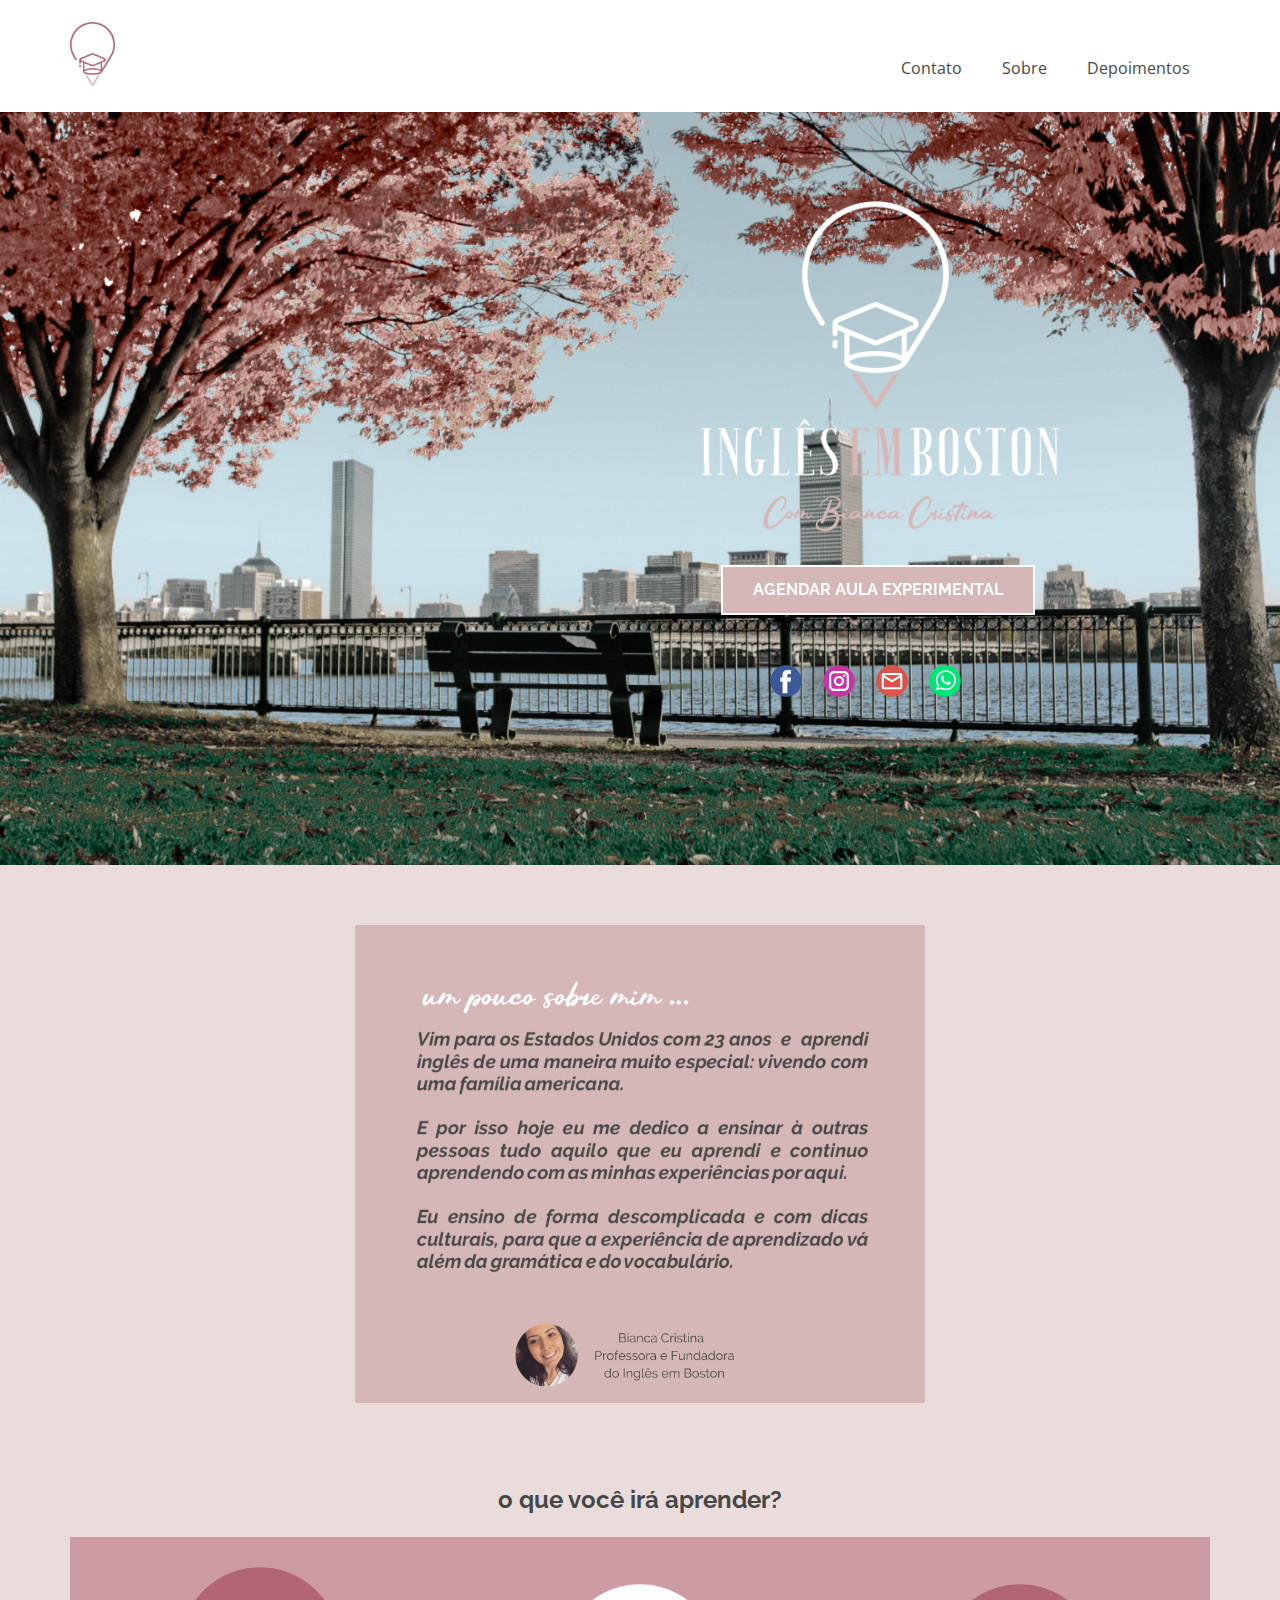
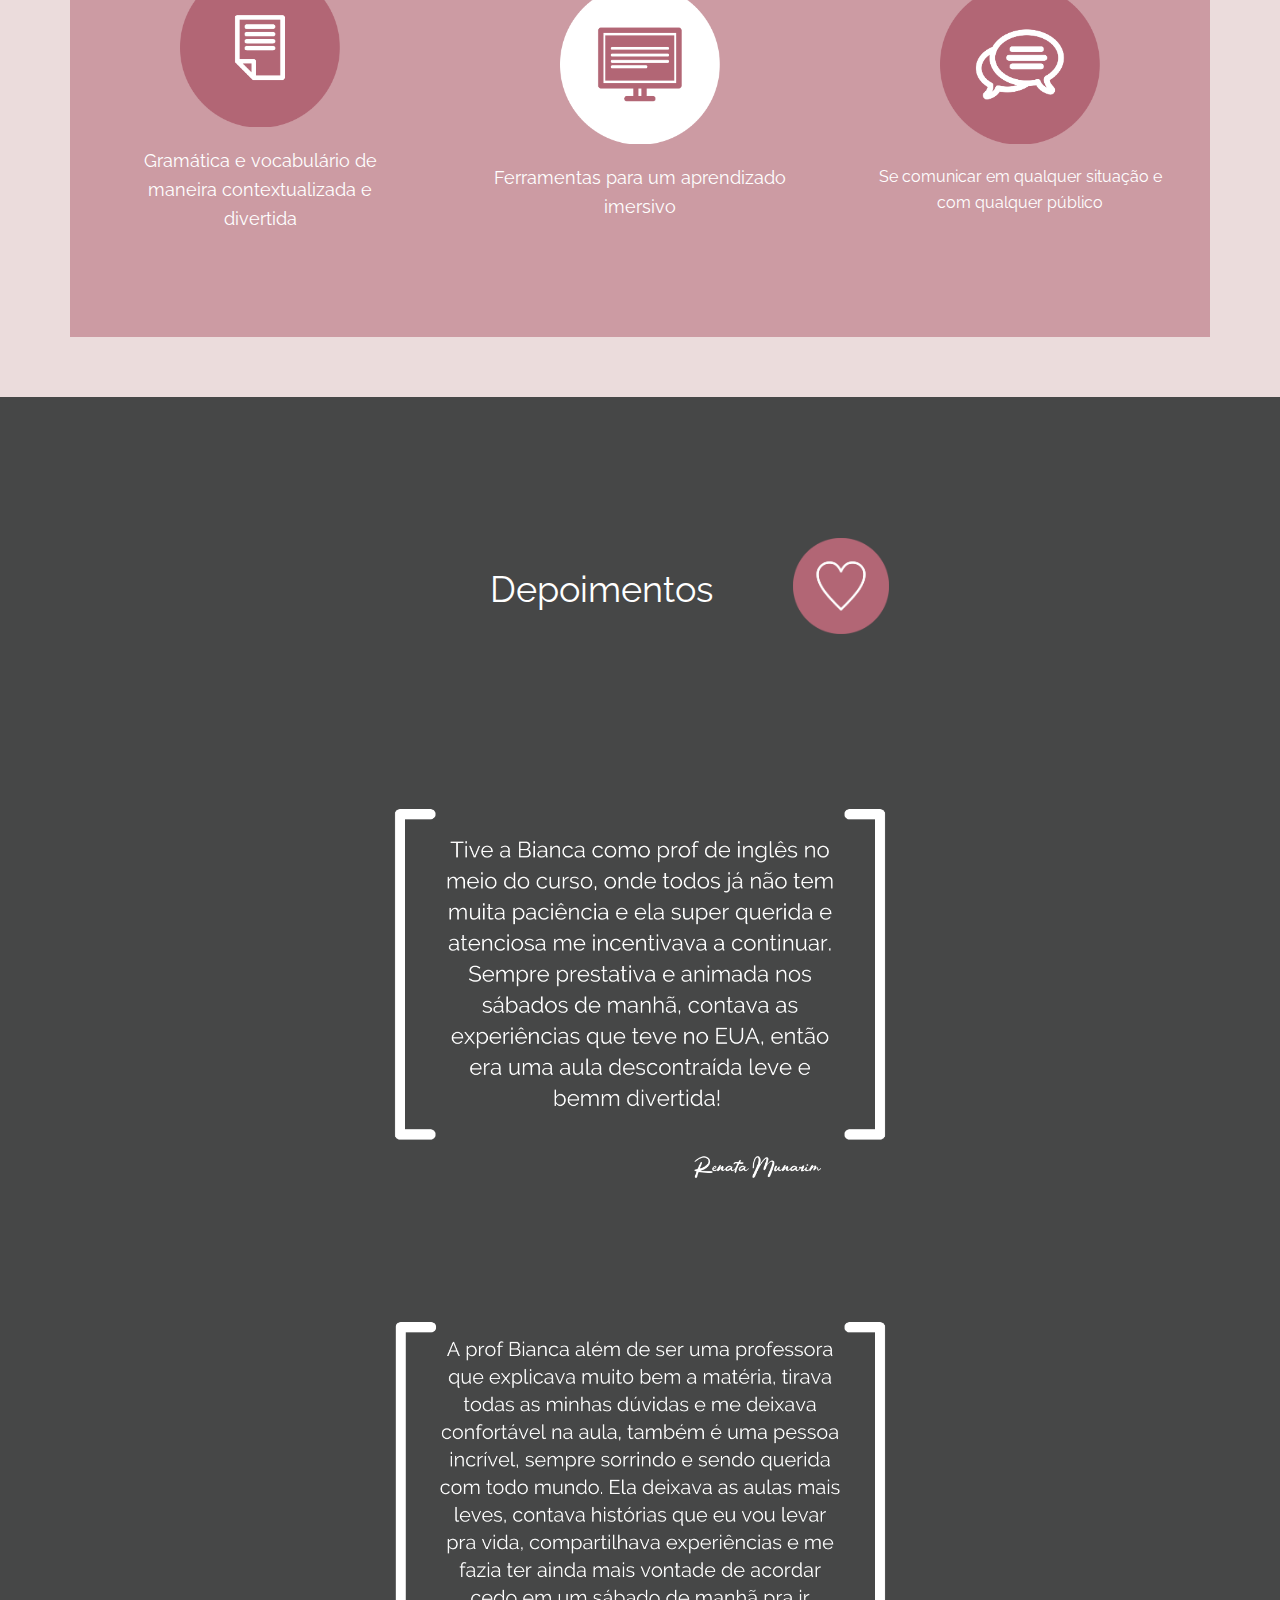
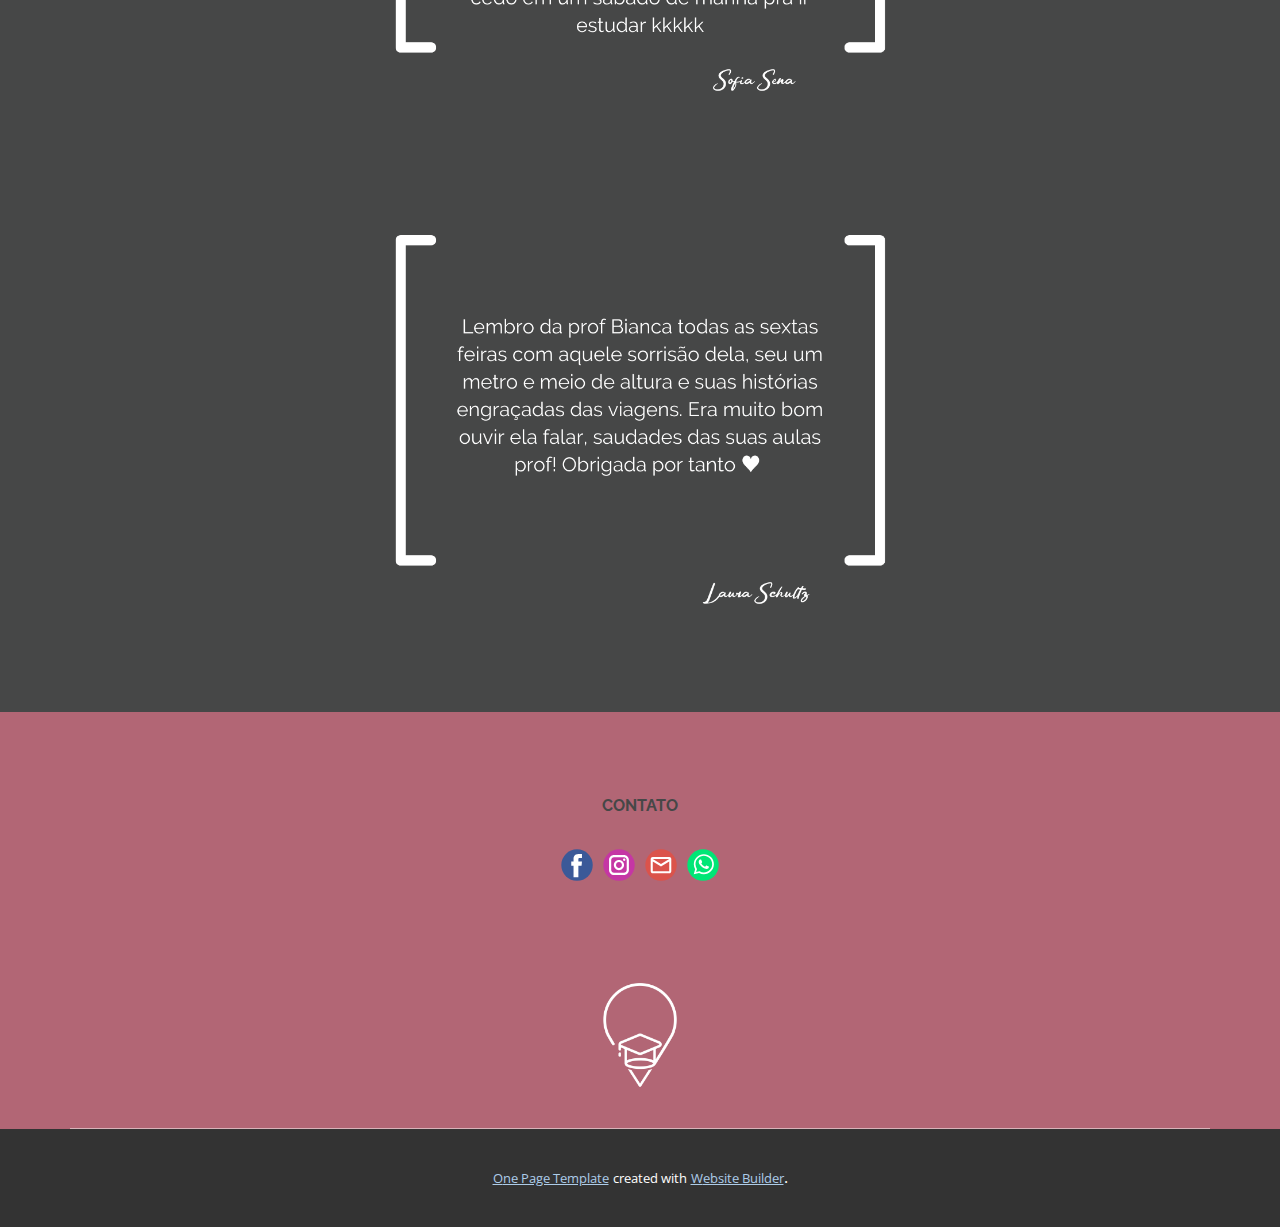
==== Inglês-em-Boston.html @ cba575ed "Add files via upload" ====
<!DOCTYPE html>
<html style="font-size: 16px;">
  <head>
    <meta name="viewport" content="width=device-width, initial-scale=1.0">
    <meta charset="utf-8">
    <meta name="keywords" content="">
    <meta name="description" content="">
    <meta name="page_type" content="np-template-header-footer-from-plugin">
    <title>Inglês em Boston</title>
    <link rel="stylesheet" href="nicepage.css" media="screen">
<link rel="stylesheet" href="Inglês-em-Boston.css" media="screen">
    <script class="u-script" type="text/javascript" src="jquery.js" defer=""></script>
    <script class="u-script" type="text/javascript" src="nicepage.js" defer=""></script>
    <meta name="generator" content="Nicepage 3.14.1, nicepage.com">
    <link id="u-theme-google-font" rel="stylesheet" href="https://fonts.googleapis.com/css?family=Roboto:100,100i,300,300i,400,400i,500,500i,700,700i,900,900i|Open+Sans:300,300i,400,400i,600,600i,700,700i,800,800i">
    <link id="u-page-google-font" rel="stylesheet" href="https://fonts.googleapis.com/css?family=Raleway:100,100i,200,200i,300,300i,400,400i,500,500i,600,600i,700,700i,800,800i,900,900i">
    
    
    
    
    
    
    
    <script type="application/ld+json">{
		"@context": "http://schema.org",
		"@type": "Organization",
		"name": "Site3",
		"url": "index.html",
		"logo": "images/smbolo04.png"
}</script>
    <meta property="og:title" content="Inglês em Boston">
    <meta property="og:type" content="website">
    <meta name="theme-color" content="#478ac9">
    <link rel="canonical" href="index.html">
    <meta property="og:url" content="index.html">
  </head>
  <body class="u-body u-white"><header class="u-clearfix u-header u-header" id="sec-5a11"><div class="u-clearfix u-sheet u-sheet-1">
        <a href="https://nicepage.com" class="u-image u-logo u-image-1" data-image-width="251" data-image-height="354">
          <img src="images/smbolo04.png" class="u-logo-image u-logo-image-1" data-image-width="64">
        </a>
        <nav class="u-menu u-menu-dropdown u-offcanvas u-menu-1">
          <div class="menu-collapse" style="font-size: 1rem; letter-spacing: 0px;">
            <a class="u-button-style u-custom-left-right-menu-spacing u-custom-padding-bottom u-custom-text-active-color u-custom-text-color u-custom-text-hover-color u-custom-top-bottom-menu-spacing u-nav-link u-text-active-palette-1-base u-text-hover-palette-2-base" href="#">
              <svg><use xmlns:xlink="http://www.w3.org/1999/xlink" xlink:href="#menu-hamburger"></use></svg>
              <svg version="1.1" xmlns="http://www.w3.org/2000/svg" xmlns:xlink="http://www.w3.org/1999/xlink"><defs><symbol id="menu-hamburger" viewBox="0 0 16 16" style="width: 16px; height: 16px;"><rect y="1" width="16" height="2"></rect><rect y="7" width="16" height="2"></rect><rect y="13" width="16" height="2"></rect>
</symbol>
</defs></svg>
            </a>
          </div>
          <div class="u-custom-menu u-nav-container">
            <ul class="u-nav u-unstyled u-nav-1"><li class="u-nav-item"><a class="u-button-style u-nav-link u-text-active-custom-color-2 u-text-custom-color-4 u-text-hover-custom-color-2" href="Inglês-em-Boston.html#sec-9903" data-page-id="558525818" style="padding: 10px 20px;">Contato</a>
</li><li class="u-nav-item"><a class="u-button-style u-nav-link u-text-active-custom-color-2 u-text-custom-color-4 u-text-hover-custom-color-2" href="Inglês-em-Boston.html#sec-9abc" data-page-id="558525818" style="padding: 10px 20px;">Sobre</a>
</li><li class="u-nav-item"><a class="u-button-style u-nav-link u-text-active-custom-color-2 u-text-custom-color-4 u-text-hover-custom-color-2" href="Inglês-em-Boston.html#sec-7687" data-page-id="558525818" style="padding: 10px 20px;">Depoimentos</a>
</li></ul>
          </div>
          <div class="u-custom-menu u-nav-container-collapse">
            <div class="u-black u-container-style u-inner-container-layout u-opacity u-opacity-95 u-sidenav">
              <div class="u-sidenav-overflow">
                <div class="u-menu-close"></div>
                <ul class="u-align-center u-nav u-popupmenu-items u-unstyled u-nav-2"><li class="u-nav-item"><a class="u-button-style u-nav-link" href="Inglês-em-Boston.html#sec-9903" data-page-id="558525818" style="padding: 10px 20px;">Contato</a>
</li><li class="u-nav-item"><a class="u-button-style u-nav-link" href="Inglês-em-Boston.html#sec-9abc" data-page-id="558525818" style="padding: 10px 20px;">Sobre</a>
</li><li class="u-nav-item"><a class="u-button-style u-nav-link" href="Inglês-em-Boston.html#sec-7687" data-page-id="558525818" style="padding: 10px 20px;">Depoimentos</a>
</li></ul>
              </div>
            </div>
            <div class="u-black u-menu-overlay u-opacity u-opacity-70"></div>
          </div>
        </nav>
      </div></header>
    <section class="u-align-left u-clearfix u-image u-section-1" id="sec-4886" data-image-width="1600" data-image-height="900">
      <div class="u-clearfix u-sheet u-sheet-1">
        <div class="u-clearfix u-layout-wrap u-layout-wrap-1">
          <div class="u-layout">
            <div class="u-layout-col">
              <div class="u-container-style u-layout-cell u-size-30 u-layout-cell-1">
                <div class="u-container-layout u-container-layout-1">
                  <img src="images/logo04.png" alt="" class="u-image u-image-default u-image-1" data-image-width="764" data-image-height="702">
                </div>
              </div>
              <div class="u-container-style u-layout-cell u-size-30 u-layout-cell-2">
                <div class="u-container-layout u-valign-top u-container-layout-2">
                  <a href="https://nicepage.com/k/clothing-store-website-templates" class="u-border-2 u-border-white u-btn u-button-style u-custom-color-3 u-custom-font u-font-raleway u-hover-custom-color-2 u-text-body-alt-color u-text-hover-white u-btn-1" data-animation-name="bounceIn" data-animation-duration="1000" data-animation-delay="0" data-animation-direction="">Agendar aula experimental</a>
                  <div class="u-social-icons u-spacing-21 u-social-icons-1">
                    <a class="u-social-url" title="facebook" target="_blank" href="https://www.facebook.com/Ingl%C3%AAs-em-Boston-107835641456613"><span class="u-icon u-icon-circle u-social-facebook u-social-icon u-icon-1"><svg class="u-svg-link" preserveAspectRatio="xMidYMin slice" viewBox="0 0 112 112" style=""><use xmlns:xlink="http://www.w3.org/1999/xlink" xlink:href="#svg-4a64"></use></svg><svg class="u-svg-content" viewBox="0 0 112 112" x="0" y="0" id="svg-4a64"><circle fill="currentColor" cx="56.1" cy="56.1" r="55"></circle><path fill="#FFFFFF" d="M73.5,31.6h-9.1c-1.4,0-3.6,0.8-3.6,3.9v8.5h12.6L72,58.3H60.8v40.8H43.9V58.3h-8V43.9h8v-9.2
            c0-6.7,3.1-17,17-17h12.5v13.9H73.5z"></path></svg></span>
                    </a>
                    <a class="u-social-url" target="_blank" title="Instagram" href="https://www.instagram.com/inglesemboston/"><span class="u-icon u-icon-circle u-social-icon u-social-instagram u-icon-2"><svg class="u-svg-link" preserveAspectRatio="xMidYMin slice" viewBox="0 0 112 112" style=""><use xmlns:xlink="http://www.w3.org/1999/xlink" xlink:href="#svg-e902"></use></svg><svg class="u-svg-content" viewBox="0 0 112 112" x="0" y="0" id="svg-e902"><circle fill="currentColor" cx="56.1" cy="56.1" r="55"></circle><path fill="#FFFFFF" d="M55.9,38.2c-9.9,0-17.9,8-17.9,17.9C38,66,46,74,55.9,74c9.9,0,17.9-8,17.9-17.9C73.8,46.2,65.8,38.2,55.9,38.2
            z M55.9,66.4c-5.7,0-10.3-4.6-10.3-10.3c-0.1-5.7,4.6-10.3,10.3-10.3c5.7,0,10.3,4.6,10.3,10.3C66.2,61.8,61.6,66.4,55.9,66.4z"></path><path fill="#FFFFFF" d="M74.3,33.5c-2.3,0-4.2,1.9-4.2,4.2s1.9,4.2,4.2,4.2s4.2-1.9,4.2-4.2S76.6,33.5,74.3,33.5z"></path><path fill="#FFFFFF" d="M73.1,21.3H38.6c-9.7,0-17.5,7.9-17.5,17.5v34.5c0,9.7,7.9,17.6,17.5,17.6h34.5c9.7,0,17.5-7.9,17.5-17.5V38.8
            C90.6,29.1,82.7,21.3,73.1,21.3z M83,73.3c0,5.5-4.5,9.9-9.9,9.9H38.6c-5.5,0-9.9-4.5-9.9-9.9V38.8c0-5.5,4.5-9.9,9.9-9.9h34.5
            c5.5,0,9.9,4.5,9.9,9.9V73.3z"></path></svg></span>
                    </a>
                    <a class="u-social-url" target="_blank" title="Email" href="mailto:inglesemboston@outlook.com?subject=Informa%C3%A7%C3%B5es"><span class="u-icon u-icon-circle u-social-email u-social-icon u-icon-3"><svg class="u-svg-link" preserveAspectRatio="xMidYMin slice" viewBox="0 0 112 112" style=""><use xmlns:xlink="http://www.w3.org/1999/xlink" xlink:href="#svg-66cd"></use></svg><svg class="u-svg-content" viewBox="0 0 112 112" x="0" y="0" id="svg-66cd"><circle fill="currentColor" cx="56.1" cy="56.1" r="55"></circle><path id="path3864" fill="#FFFFFF" d="M27.2,28h57.6c4,0,7.2,3.2,7.2,7.2l0,0v42.7c0,3.9-3.2,7.2-7.2,7.2l0,0H27.2
	c-4,0-7.2-3.2-7.2-7.2V35.2C20,31.1,23.2,28,27.2,28 M56,52.9l28.8-17.8H27.2L56,52.9 M27.2,77.7h57.6V43.5L56,61.3L27.2,43.5V77.7z
	"></path></svg></span>
                    </a>
                    <a class="u-social-url" target="_blank" title="Whatsapp" href="https://wa.me/16175640067"><span class="u-icon u-icon-circle u-social-icon u-social-whatsapp u-icon-4"><svg class="u-svg-link" preserveAspectRatio="xMidYMin slice" viewBox="0 0 112 112" style=""><use xmlns:xlink="http://www.w3.org/1999/xlink" xlink:href="#svg-411a"></use></svg><svg class="u-svg-content" viewBox="0 0 112 112" x="0" y="0" id="svg-411a"><circle fill="currentColor" cx="56.1" cy="56.1" r="55"></circle><path fill="#FFFFFF" d="M83.8,28.3C77.2,21.7,68.4,18,59,18c-19.3,0-35.1,15.7-35.1,35.1c0,6.2,1.6,12.2,4.7,17.5l-5,18.2L42.2,84
	c5.1,2.8,10.9,4.3,16.8,4.3h0l0,0c19.3,0,35.1-15.7,35.1-35.1C94.1,43.8,90.5,35,83.8,28.3 M59,82.3L59,82.3
	c-5.2,0-10.4-1.4-14.9-4.1l-1.1-0.6l-11,2.9L35,69.8l-0.7-1.1c-2.9-4.6-4.5-10-4.5-15.5C29.8,37,42.9,24,59,24
	c7.8,0,15.1,3,20.6,8.6c5.5,5.5,8.5,12.8,8.5,20.6C88.2,69.2,75.1,82.3,59,82.3 M75,60.5c-0.9-0.4-5.2-2.6-6-2.9
	c-0.8-0.3-1.4-0.4-2,0.4s-2.3,2.9-2.8,3.4c-0.5,0.6-1,0.7-1.9,0.2c-0.9-0.4-3.7-1.4-7.1-4.4c-2.6-2.3-4.4-5.2-4.9-6.1
	c-0.5-0.9-0.1-1.4,0.4-1.8c0.4-0.4,0.9-1,1.3-1.5c0.4-0.5,0.6-0.9,0.9-1.5c0.3-0.6,0.1-1.1-0.1-1.5c-0.2-0.4-2-4.8-2.7-6.5
	c-0.7-1.7-1.4-1.5-2-1.5c-0.5,0-1.1,0-1.7,0c-0.6,0-1.5,0.2-2.3,1.1c-0.8,0.9-3.1,3-3.1,7.3c0,4.3,3.1,8.5,3.6,9.1
	c0.4,0.6,6.2,9.4,15,13.2c2.1,0.9,3.7,1.4,5,1.8c2.1,0.7,4,0.6,5.5,0.3c1.7-0.3,5.2-2.1,5.9-4.2c0.7-2,0.7-3.8,0.5-4.2
	C76.5,61.1,75.9,60.9,75,60.5"></path></svg></span>
                    </a>
                  </div>
                </div>
              </div>
            </div>
          </div>
        </div>
      </div>
    </section>
    <section class="u-clearfix u-custom-color-1 u-section-2" id="sec-5c2d">
      <div class="u-clearfix u-sheet u-valign-middle u-sheet-1">
        <img src="images/Addalittlebitofbodytext3.png" alt="" class="u-image u-image-default u-image-1" data-image-width="940" data-image-height="788">
      </div>
    </section>
    <section class="u-clearfix u-custom-color-1 u-section-3" id="sec-9abc">
      <div class="u-clearfix u-sheet u-sheet-1">
        <p class="u-align-center u-custom-font u-font-raleway u-text u-text-custom-color-4 u-text-default u-text-1">o que você irá aprender?</p>
        <div class="u-clearfix u-expanded-width u-layout-wrap u-layout-wrap-1">
          <div class="u-layout">
            <div class="u-layout-row">
              <div class="u-container-style u-custom-color-2 u-layout-cell u-opacity u-opacity-55 u-size-20 u-layout-cell-1" data-href="https://nicepage.com">
                <div class="u-container-layout u-valign-top u-container-layout-1">
                  <img src="images/icon01.png" alt="" class="u-image u-image-default u-image-1" data-image-width="509" data-image-height="510">
                  <p class="u-align-center u-custom-font u-font-raleway u-text u-text-2">Gramática e vocabulário de maneira contextualizada e divertida</p>
                </div>
              </div>
              <div class="u-container-style u-custom-color-2 u-layout-cell u-opacity u-opacity-55 u-size-20 u-layout-cell-2">
                <div class="u-container-layout u-container-layout-2">
                  <img src="images/icon02.png" alt="" class="u-image u-image-default u-image-2" data-image-width="509" data-image-height="510">
                  <p class="u-align-center u-custom-font u-font-raleway u-text u-text-default u-text-3">Ferramentas para um aprendizado imersivo</p>
                </div>
              </div>
              <div class="u-container-style u-custom-color-2 u-layout-cell u-opacity u-opacity-55 u-size-20 u-layout-cell-3">
                <div class="u-container-layout u-container-layout-3">
                  <img src="images/icon03.png" alt="" class="u-image u-image-default u-image-3" data-image-width="509" data-image-height="510">
                  <p class="u-align-center u-custom-font u-font-raleway u-text u-text-default u-text-4">Se comunicar em qualquer situação e com qualquer público</p>
                </div>
              </div>
            </div>
          </div>
        </div>
      </div>
    </section>
    <section class="u-align-left u-clearfix u-custom-color-4 u-section-4" id="sec-57d0">
      <div class="u-clearfix u-sheet u-sheet-1">
        <div class="u-clearfix u-expanded-width u-gutter-0 u-layout-wrap u-layout-wrap-1">
          <div class="u-layout">
            <div class="u-layout-row">
              <div class="u-container-style u-layout-cell u-size-60 u-layout-cell-1">
                <div class="u-container-layout u-container-layout-1">
                  <h1 class="u-align-center u-custom-font u-font-raleway u-text u-text-default u-text-1">
                    <span style="font-size: 2.25rem;"> Depoimentos </span>
                  </h1>
                  <img src="images/depoimentos.png" alt="" class="u-image u-image-default u-preserve-proportions u-image-1" data-image-width="441" data-image-height="441">
                </div>
              </div>
            </div>
          </div>
        </div>
      </div>
    </section>
    <section class="u-clearfix u-custom-color-4 u-section-5" id="sec-7687">
      <div class="u-clearfix u-sheet u-sheet-1">
        <div class="u-clearfix u-expanded-width u-layout-wrap u-layout-wrap-1">
          <div class="u-layout">
            <div class="u-layout-col">
              <div class="u-container-style u-custom-color-4 u-layout-cell u-size-20 u-layout-cell-1">
                <div class="u-container-layout u-container-layout-1">
                  <img src="images/TiveaBiancacomoprofdeinglsnomeiodocursoondetodosjnotemmuitapacinciaeelasuperqueridaeatenciosameincentivavaacontinuar.Sempreprestativaeanimadanossbadosdemanhcontavaa1.png" alt="" class="u-image u-image-default u-image-1" data-image-width="940" data-image-height="788">
                </div>
              </div>
              <div class="u-container-style u-custom-color-4 u-layout-cell u-size-20 u-layout-cell-2">
                <div class="u-container-layout u-container-layout-2">
                  <img src="images/sofia.png" alt="" class="u-image u-image-default u-image-2" data-image-width="940" data-image-height="788">
                </div>
              </div>
              <div class="u-container-style u-custom-color-4 u-layout-cell u-size-20 u-layout-cell-3">
                <div class="u-container-layout u-container-layout-3">
                  <img src="images/TiveaBiancacomoprofdeinglsnomeiodocursoondetodosjnotemmuitapacinciaeelasuperqueridaeatenciosameincentivavaacontinuar.Sempreprestativaeanimadanossbadosdemanhcontavaa4.png" alt="" class="u-image u-image-default u-image-3" data-image-width="940" data-image-height="788">
                </div>
              </div>
            </div>
          </div>
        </div>
      </div>
    </section>
    <section class="u-clearfix u-custom-color-2 u-section-6" id="sec-9903">
      <div class="u-clearfix u-sheet u-valign-middle u-sheet-1">
        <div class="u-clearfix u-expanded-width u-layout-wrap u-layout-wrap-1">
          <div class="u-layout">
            <div class="u-layout-col">
              <div class="u-container-style u-custom-color-2 u-layout-cell u-size-30 u-layout-cell-1">
                <div class="u-container-layout u-container-layout-1">
                  <p class="u-align-center u-custom-font u-font-raleway u-text u-text-custom-color-4 u-text-default u-text-1">CONTATO</p>
                </div>
              </div>
              <div class="u-container-style u-custom-color-2 u-layout-cell u-size-30 u-layout-cell-2">
                <div class="u-container-layout u-valign-top u-container-layout-2">
                  <div class="u-align-center u-social-icons u-spacing-10 u-social-icons-1">
                    <a class="u-social-url" title="facebook" target="_blank" href="https://www.facebook.com/Ingl%C3%AAs-em-Boston-107835641456613"><span class="u-icon u-icon-circle u-social-facebook u-social-icon u-icon-1"><svg class="u-svg-link" preserveAspectRatio="xMidYMin slice" viewBox="0 0 112 112" style=""><use xmlns:xlink="http://www.w3.org/1999/xlink" xlink:href="#svg-0753"></use></svg><svg class="u-svg-content" viewBox="0 0 112 112" x="0" y="0" id="svg-0753"><circle fill="currentColor" cx="56.1" cy="56.1" r="55"></circle><path fill="#FFFFFF" d="M73.5,31.6h-9.1c-1.4,0-3.6,0.8-3.6,3.9v8.5h12.6L72,58.3H60.8v40.8H43.9V58.3h-8V43.9h8v-9.2
            c0-6.7,3.1-17,17-17h12.5v13.9H73.5z"></path></svg></span>
                    </a>
                    <a class="u-social-url" title="instagram" target="_blank" href="https://www.instagram.com/inglesemboston/"><span class="u-icon u-icon-circle u-social-icon u-social-instagram u-icon-2"><svg class="u-svg-link" preserveAspectRatio="xMidYMin slice" viewBox="0 0 112 112" style=""><use xmlns:xlink="http://www.w3.org/1999/xlink" xlink:href="#svg-b5df"></use></svg><svg class="u-svg-content" viewBox="0 0 112 112" x="0" y="0" id="svg-b5df"><circle fill="currentColor" cx="56.1" cy="56.1" r="55"></circle><path fill="#FFFFFF" d="M55.9,38.2c-9.9,0-17.9,8-17.9,17.9C38,66,46,74,55.9,74c9.9,0,17.9-8,17.9-17.9C73.8,46.2,65.8,38.2,55.9,38.2
            z M55.9,66.4c-5.7,0-10.3-4.6-10.3-10.3c-0.1-5.7,4.6-10.3,10.3-10.3c5.7,0,10.3,4.6,10.3,10.3C66.2,61.8,61.6,66.4,55.9,66.4z"></path><path fill="#FFFFFF" d="M74.3,33.5c-2.3,0-4.2,1.9-4.2,4.2s1.9,4.2,4.2,4.2s4.2-1.9,4.2-4.2S76.6,33.5,74.3,33.5z"></path><path fill="#FFFFFF" d="M73.1,21.3H38.6c-9.7,0-17.5,7.9-17.5,17.5v34.5c0,9.7,7.9,17.6,17.5,17.6h34.5c9.7,0,17.5-7.9,17.5-17.5V38.8
            C90.6,29.1,82.7,21.3,73.1,21.3z M83,73.3c0,5.5-4.5,9.9-9.9,9.9H38.6c-5.5,0-9.9-4.5-9.9-9.9V38.8c0-5.5,4.5-9.9,9.9-9.9h34.5
            c5.5,0,9.9,4.5,9.9,9.9V73.3z"></path></svg></span>
                    </a>
                    <a class="u-social-url" target="_blank" title="Email" href="mailto:inglesemboston@outlook.com?subject=Informa%C3%A7%C3%B5es"><span class="u-icon u-icon-circle u-social-email u-social-icon u-icon-3"><svg class="u-svg-link" preserveAspectRatio="xMidYMin slice" viewBox="0 0 112 112" style=""><use xmlns:xlink="http://www.w3.org/1999/xlink" xlink:href="#svg-2ffd"></use></svg><svg class="u-svg-content" viewBox="0 0 112 112" x="0" y="0" id="svg-2ffd"><circle fill="currentColor" cx="56.1" cy="56.1" r="55"></circle><path id="path3864" fill="#FFFFFF" d="M27.2,28h57.6c4,0,7.2,3.2,7.2,7.2l0,0v42.7c0,3.9-3.2,7.2-7.2,7.2l0,0H27.2
	c-4,0-7.2-3.2-7.2-7.2V35.2C20,31.1,23.2,28,27.2,28 M56,52.9l28.8-17.8H27.2L56,52.9 M27.2,77.7h57.6V43.5L56,61.3L27.2,43.5V77.7z
	"></path></svg></span>
                    </a>
                    <a class="u-social-url" target="_blank" title="Whatsapp" href="https://wa.me/16175640067"><span class="u-icon u-icon-circle u-social-icon u-social-whatsapp u-icon-4"><svg class="u-svg-link" preserveAspectRatio="xMidYMin slice" viewBox="0 0 112 112" style=""><use xmlns:xlink="http://www.w3.org/1999/xlink" xlink:href="#svg-0016"></use></svg><svg class="u-svg-content" viewBox="0 0 112 112" x="0" y="0" id="svg-0016"><circle fill="currentColor" cx="56.1" cy="56.1" r="55"></circle><path fill="#FFFFFF" d="M83.8,28.3C77.2,21.7,68.4,18,59,18c-19.3,0-35.1,15.7-35.1,35.1c0,6.2,1.6,12.2,4.7,17.5l-5,18.2L42.2,84
	c5.1,2.8,10.9,4.3,16.8,4.3h0l0,0c19.3,0,35.1-15.7,35.1-35.1C94.1,43.8,90.5,35,83.8,28.3 M59,82.3L59,82.3
	c-5.2,0-10.4-1.4-14.9-4.1l-1.1-0.6l-11,2.9L35,69.8l-0.7-1.1c-2.9-4.6-4.5-10-4.5-15.5C29.8,37,42.9,24,59,24
	c7.8,0,15.1,3,20.6,8.6c5.5,5.5,8.5,12.8,8.5,20.6C88.2,69.2,75.1,82.3,59,82.3 M75,60.5c-0.9-0.4-5.2-2.6-6-2.9
	c-0.8-0.3-1.4-0.4-2,0.4s-2.3,2.9-2.8,3.4c-0.5,0.6-1,0.7-1.9,0.2c-0.9-0.4-3.7-1.4-7.1-4.4c-2.6-2.3-4.4-5.2-4.9-6.1
	c-0.5-0.9-0.1-1.4,0.4-1.8c0.4-0.4,0.9-1,1.3-1.5c0.4-0.5,0.6-0.9,0.9-1.5c0.3-0.6,0.1-1.1-0.1-1.5c-0.2-0.4-2-4.8-2.7-6.5
	c-0.7-1.7-1.4-1.5-2-1.5c-0.5,0-1.1,0-1.7,0c-0.6,0-1.5,0.2-2.3,1.1c-0.8,0.9-3.1,3-3.1,7.3c0,4.3,3.1,8.5,3.6,9.1
	c0.4,0.6,6.2,9.4,15,13.2c2.1,0.9,3.7,1.4,5,1.8c2.1,0.7,4,0.6,5.5,0.3c1.7-0.3,5.2-2.1,5.9-4.2c0.7-2,0.7-3.8,0.5-4.2
	C76.5,61.1,75.9,60.9,75,60.5"></path></svg></span>
                    </a>
                  </div>
                </div>
              </div>
            </div>
          </div>
        </div>
      </div>
    </section>
    
    
    <footer class="u-clearfix u-custom-color-2 u-footer" id="sec-75c5"><div class="u-clearfix u-sheet u-sheet-1">
        <a href="https://nicepage.com" class="u-image u-logo u-image-1" data-image-width="252" data-image-height="354">
          <img src="images/smbolo01.png" class="u-logo-image u-logo-image-1" data-image-width="104">
        </a>
        <div class="u-border-1 u-border-white u-expanded-width u-line u-line-horizontal u-opacity u-opacity-50 u-line-1"></div>
      </div></footer>
    <section class="u-backlink u-clearfix u-grey-80">
      <a class="u-link" href="https://nicepage.com/one-page-template" target="_blank">
        <span>One Page Template</span>
      </a>
      <p class="u-text">
        <span>created with</span>
      </p>
      <a class="u-link" href="https://nicepage.com/website-builder" target="_blank">
        <span>Website Builder</span>
      </a>. 
    </section>
  </body>
</html>
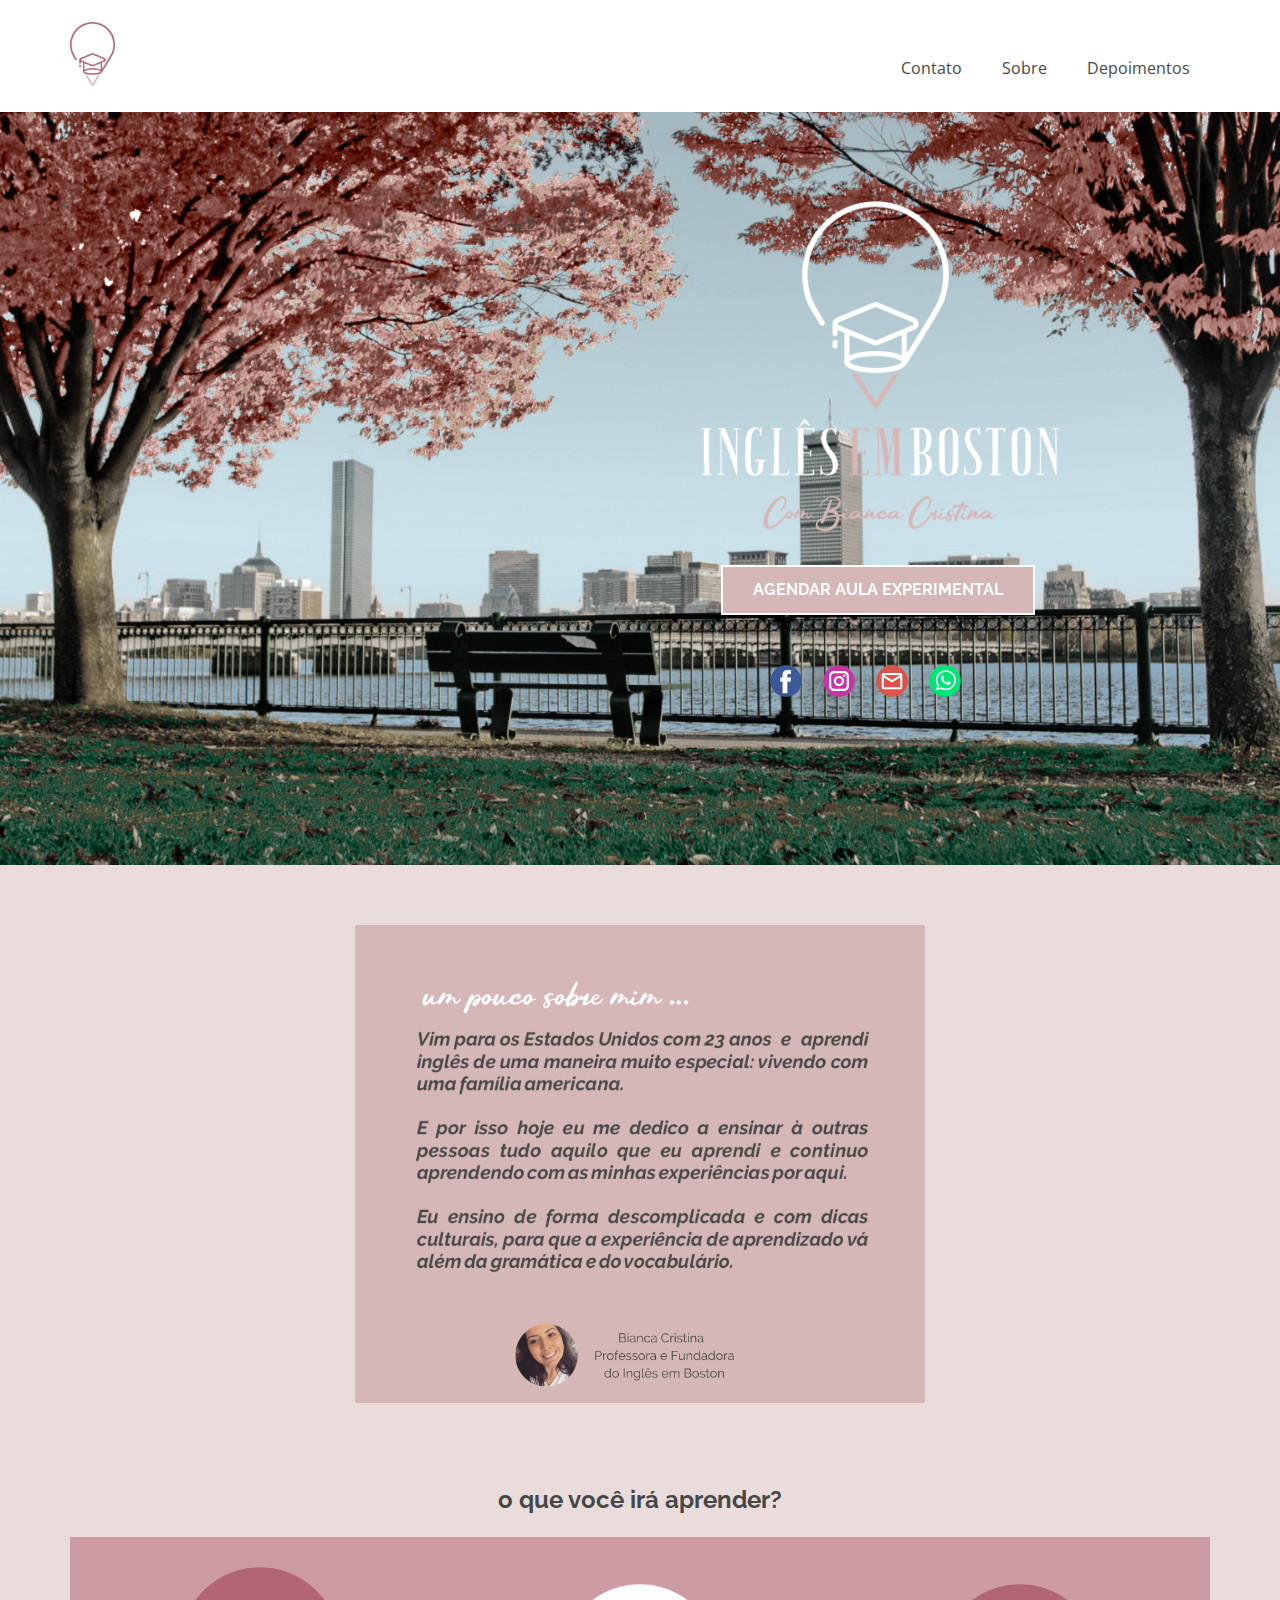
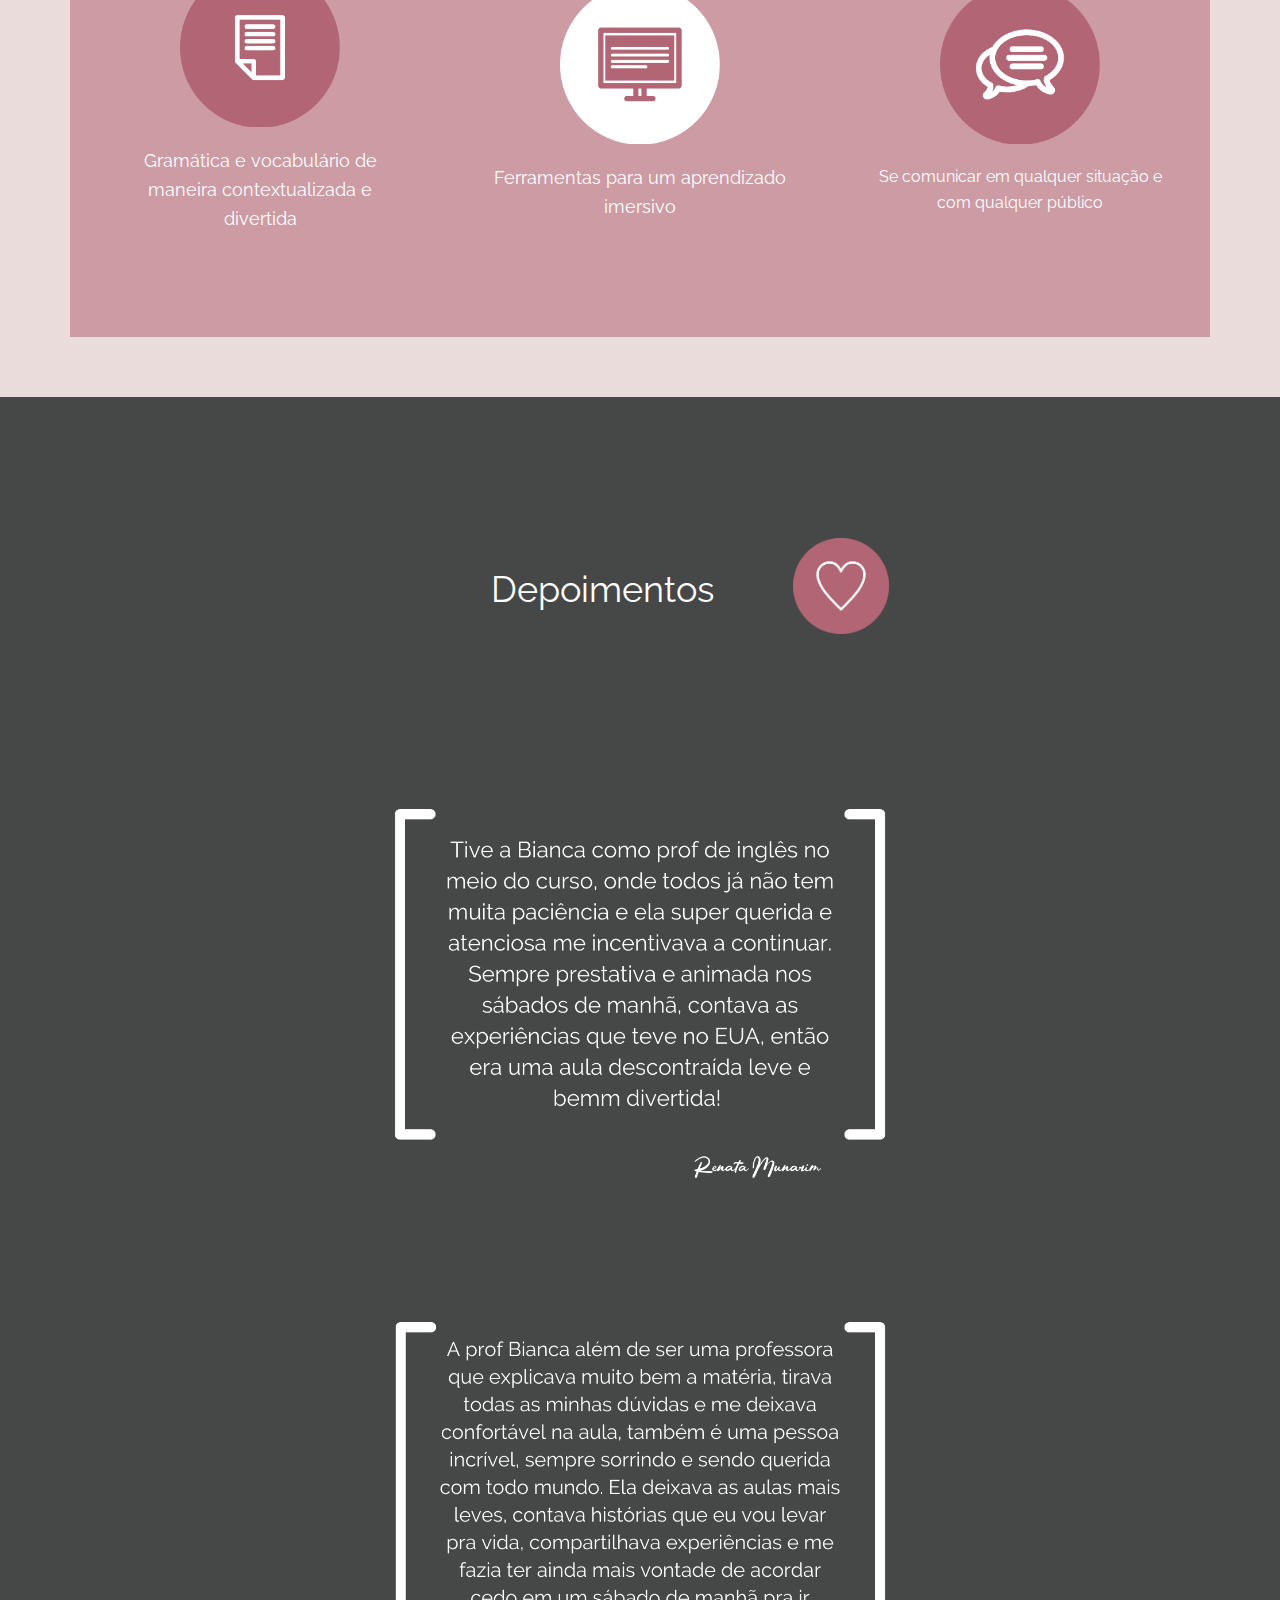
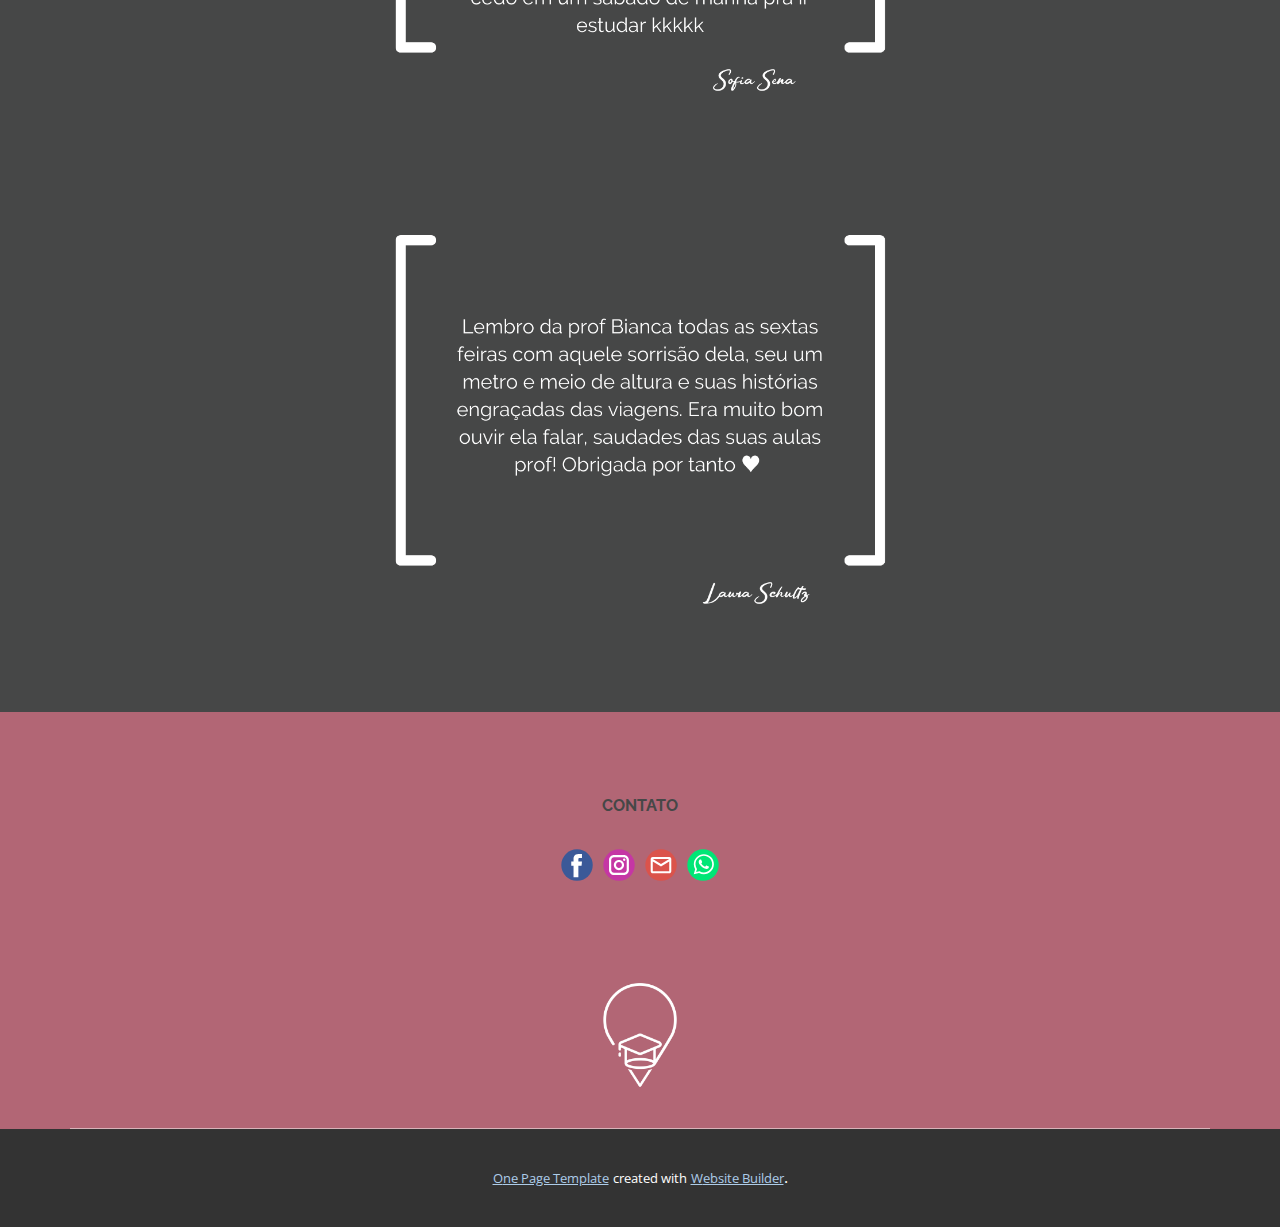
==== commit e353ac14: "Add files via upload" ====
--- a/Inglês-em-Boston.html
+++ b/Inglês-em-Boston.html
@@ -79,7 +79,7 @@
               </div>
               <div class="u-container-style u-layout-cell u-size-30 u-layout-cell-2">
                 <div class="u-container-layout u-valign-top u-container-layout-2">
-                  <a href="https://nicepage.com/k/clothing-store-website-templates" class="u-border-2 u-border-white u-btn u-button-style u-custom-color-3 u-custom-font u-font-raleway u-hover-custom-color-2 u-text-body-alt-color u-text-hover-white u-btn-1" data-animation-name="bounceIn" data-animation-duration="1000" data-animation-delay="0" data-animation-direction="">Agendar aula experimental</a>
+                  <a href="https://www.calendar.com/ingles-em-boston/15-30-meetings/" class="u-border-2 u-border-white u-btn u-button-style u-custom-color-3 u-custom-font u-font-raleway u-hover-custom-color-2 u-text-body-alt-color u-text-hover-white u-btn-1" data-animation-name="bounceIn" data-animation-duration="1000" data-animation-delay="0" data-animation-direction="">Agendar aula experimental</a>
                   <div class="u-social-icons u-spacing-21 u-social-icons-1">
                     <a class="u-social-url" title="facebook" target="_blank" href="https://www.facebook.com/Ingl%C3%AAs-em-Boston-107835641456613"><span class="u-icon u-icon-circle u-social-facebook u-social-icon u-icon-1"><svg class="u-svg-link" preserveAspectRatio="xMidYMin slice" viewBox="0 0 112 112" style=""><use xmlns:xlink="http://www.w3.org/1999/xlink" xlink:href="#svg-4a64"></use></svg><svg class="u-svg-content" viewBox="0 0 112 112" x="0" y="0" id="svg-4a64"><circle fill="currentColor" cx="56.1" cy="56.1" r="55"></circle><path fill="#FFFFFF" d="M73.5,31.6h-9.1c-1.4,0-3.6,0.8-3.6,3.9v8.5h12.6L72,58.3H60.8v40.8H43.9V58.3h-8V43.9h8v-9.2
             c0-6.7,3.1-17,17-17h12.5v13.9H73.5z"></path></svg></span>
@@ -118,7 +118,7 @@
     </section>
     <section class="u-clearfix u-custom-color-1 u-section-3" id="sec-9abc">
       <div class="u-clearfix u-sheet u-sheet-1">
-        <p class="u-align-center u-custom-font u-font-raleway u-text u-text-custom-color-4 u-text-default u-text-1">o que você irá aprender?</p>
+        <p class="u-align-center u-custom-font u-font-raleway u-text u-text-custom-color-4 u-text-1">o que você irá aprender?</p>
         <div class="u-clearfix u-expanded-width u-layout-wrap u-layout-wrap-1">
           <div class="u-layout">
             <div class="u-layout-row">
@@ -131,13 +131,13 @@
               <div class="u-container-style u-custom-color-2 u-layout-cell u-opacity u-opacity-55 u-size-20 u-layout-cell-2">
                 <div class="u-container-layout u-container-layout-2">
                   <img src="images/icon02.png" alt="" class="u-image u-image-default u-image-2" data-image-width="509" data-image-height="510">
-                  <p class="u-align-center u-custom-font u-font-raleway u-text u-text-default u-text-3">Ferramentas para um aprendizado imersivo</p>
+                  <p class="u-align-center u-custom-font u-font-raleway u-text u-text-3">Ferramentas para um aprendizado imersivo</p>
                 </div>
               </div>
               <div class="u-container-style u-custom-color-2 u-layout-cell u-opacity u-opacity-55 u-size-20 u-layout-cell-3">
                 <div class="u-container-layout u-container-layout-3">
                   <img src="images/icon03.png" alt="" class="u-image u-image-default u-image-3" data-image-width="509" data-image-height="510">
-                  <p class="u-align-center u-custom-font u-font-raleway u-text u-text-default u-text-4">Se comunicar em qualquer situação e com qualquer público</p>
+                  <p class="u-align-center u-custom-font u-font-raleway u-text u-text-4">Se comunicar em qualquer situação e com qualquer público</p>
                 </div>
               </div>
             </div>
@@ -152,7 +152,7 @@
             <div class="u-layout-row">
               <div class="u-container-style u-layout-cell u-size-60 u-layout-cell-1">
                 <div class="u-container-layout u-container-layout-1">
-                  <h1 class="u-align-center u-custom-font u-font-raleway u-text u-text-default u-text-1">
+                  <h1 class="u-align-center u-custom-font u-font-raleway u-text u-text-1">
                     <span style="font-size: 2.25rem;"> Depoimentos </span>
                   </h1>
                   <img src="images/depoimentos.png" alt="" class="u-image u-image-default u-preserve-proportions u-image-1" data-image-width="441" data-image-height="441">
@@ -195,7 +195,7 @@
             <div class="u-layout-col">
               <div class="u-container-style u-custom-color-2 u-layout-cell u-size-30 u-layout-cell-1">
                 <div class="u-container-layout u-container-layout-1">
-                  <p class="u-align-center u-custom-font u-font-raleway u-text u-text-custom-color-4 u-text-default u-text-1">CONTATO</p>
+                  <p class="u-align-center u-custom-font u-font-raleway u-text u-text-custom-color-4 u-text-1">CONTATO</p>
                 </div>
               </div>
               <div class="u-container-style u-custom-color-2 u-layout-cell u-size-30 u-layout-cell-2">
--- a/Inglês-em-Boston.css
+++ b/Inglês-em-Boston.css
@@ -186,13 +186,12 @@
 .u-section-3 .u-text-1 {
   font-size: 1.5rem;
   font-weight: 700;
-  margin: 18px auto 0;
+  margin: 18px 428px 0;
 }
 
 .u-section-3 .u-layout-wrap-1 {
   margin-top: 18px;
   margin-bottom: 60px;
-  position: relative;
 }
 
 .u-section-3 .u-layout-cell-1 {
@@ -233,6 +232,7 @@
   margin-right: 0;
   margin-left: 0;
   font-size: 1.125rem;
+  margin-top: 20px;
 }
 
 .u-section-3 .u-layout-cell-3 {
@@ -252,6 +252,7 @@
 .u-section-3 .u-text-4 {
   margin-right: 0;
   margin-left: 0;
+  margin-top: 20px;
 }
 
 @media (max-width: 1199px) {
@@ -259,6 +260,15 @@
     min-height: 430px;
   }
 
+  .u-section-3 .u-text-1 {
+    margin-left: 328px;
+    margin-right: 328px;
+  }
+
+  .u-section-3 .u-layout-wrap-1 {
+    position: relative;
+  }
+
   .u-section-3 .u-layout-cell-1 {
     min-height: 330px;
   }
@@ -277,6 +287,11 @@
     min-height: 353px;
   }
 
+  .u-section-3 .u-text-1 {
+    margin-left: 218px;
+    margin-right: 218px;
+  }
+
   .u-section-3 .u-layout-cell-1 {
     min-height: 100px;
   }
@@ -297,6 +312,11 @@
 @media (max-width: 767px) {
   .u-section-3 .u-sheet-1 {
     min-height: 1238px;
+  }
+
+  .u-section-3 .u-text-1 {
+    margin-left: 128px;
+    margin-right: 128px;
   }
 
   .u-section-3 .u-container-layout-1 {
@@ -330,6 +350,11 @@
   .u-section-3 .u-sheet-1 {
     min-height: 816px;
   }
+
+  .u-section-3 .u-text-1 {
+    margin-left: 28px;
+    margin-right: 28px;
+  }
 }.u-section-4 .u-sheet-1 {
   min-height: 316px;
 }
@@ -348,7 +373,7 @@
 }
 
 .u-section-4 .u-text-1 {
-  margin: 72px auto 0 390px;
+  margin: 72px 466px 0 390px;
 }
 
 .u-section-4 .u-image-1 {
@@ -368,6 +393,7 @@
 
   .u-section-4 .u-text-1 {
     margin-left: 314px;
+    margin-right: 366px;
   }
 
   .u-section-4 .u-image-1 {
@@ -389,6 +415,7 @@
     width: auto;
     margin-top: 75px;
     margin-left: 230px;
+    margin-right: 256px;
   }
 
   .u-section-4 .u-image-1 {
@@ -412,6 +439,7 @@
   }
 
   .u-section-4 .u-text-1 {
+    margin-right: 186px;
     margin-left: 115px;
   }
 
@@ -431,7 +459,8 @@
   }
 
   .u-section-4 .u-text-1 {
-    margin-left: 0;
+    margin-right: 86px;
+    margin-left: 10px;
   }
 
   .u-section-4 .u-image-1 {
@@ -628,7 +657,7 @@
 
 .u-section-6 .u-text-1 {
   font-weight: 700;
-  margin: 50px auto -30px;
+  margin: 50px 502px -30px;
 }
 
 .u-section-6 .u-layout-cell-2 {
@@ -677,6 +706,11 @@
     min-height: 87px;
   }
 
+  .u-section-6 .u-text-1 {
+    margin-right: 402px;
+    margin-left: 402px;
+  }
+
   .u-section-6 .u-layout-cell-2 {
     min-height: 100px;
   }
@@ -691,6 +725,11 @@
     min-height: 100px;
   }
 
+  .u-section-6 .u-text-1 {
+    margin-right: 292px;
+    margin-left: 292px;
+  }
+
   .u-section-6 .u-layout-cell-2 {
     min-height: 77px;
   }
@@ -706,6 +745,11 @@
     padding-right: 10px;
   }
 
+  .u-section-6 .u-text-1 {
+    margin-right: 222px;
+    margin-left: 222px;
+  }
+
   .u-section-6 .u-layout-cell-2 {
     min-height: 58px;
   }
@@ -721,6 +765,11 @@
     min-height: 82px;
   }
 
+  .u-section-6 .u-text-1 {
+    margin-right: 122px;
+    margin-left: 122px;
+  }
+
   .u-section-6 .u-layout-cell-2 {
     min-height: 37px;
   }
